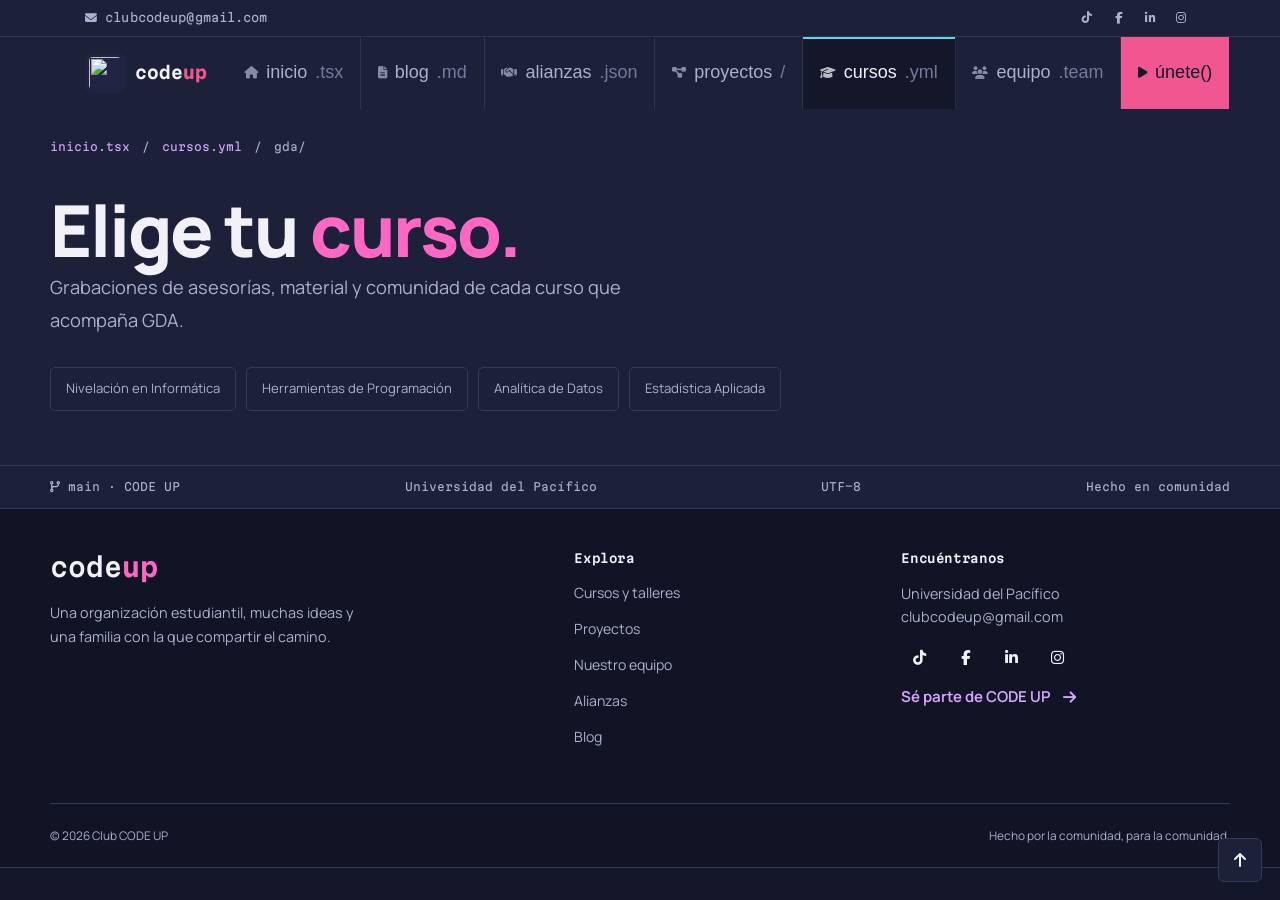
==== curso.html @ 622cedb4 "Agrega página de curso GDA con grabaciones, material y comunidad - curso.html?c=<id>: plantilla únic" ====
<!DOCTYPE html>
<html lang="es"><head>
<meta charset="utf-8"><meta name="viewport" content="width=device-width, initial-scale=1">
<title>Cursos GDA | Club CODE UP</title>
<meta name="description" content="Grabaciones de asesorías, material y comunidad de los cursos que acompaña GDA en CODE UP."><meta name="theme-color" content="#14172a">
<link rel="icon" href="img/GeneralUse/logo.png" type="image/png">
<link rel="preconnect" href="https://fonts.googleapis.com"><link rel="preconnect" href="https://fonts.gstatic.com" crossorigin>
<link href="https://fonts.googleapis.com/css2?family=Martian+Mono:wght@400;500;600;700;800&amp;family=Manrope:wght@400;500;600;700;800&amp;display=swap" rel="stylesheet">
<link href="https://cdnjs.cloudflare.com/ajax/libs/font-awesome/6.3.0/css/all.min.css" rel="stylesheet">
<link href="css/pages-ide.css?v=9" rel="stylesheet">
<link href="css/site-header.css?v=2" rel="stylesheet">
<link href="css/gda.css?v=1" rel="stylesheet">
<script src="js/site-header.js?v=1" defer></script>
<script src="js/pages-ide.js?v=7" defer></script>
</head><body class="club-page">
<a class="skip-link" href="#contenido">Saltar al contenido</a>
<div class="page-progress" aria-hidden="true"><span></span></div>
<div class="ide-topbar">
    <div class="container ide-topbar__inner">
        <a href="mailto:clubcodeup@gmail.com"><i class="fa fa-envelope" aria-hidden="true"></i> clubcodeup@gmail.com</a>
        <div class="site-social" aria-label="Redes sociales de CODE UP">
            <a href="https://www.tiktok.com/@clubcode.up" target="_blank" rel="noopener" aria-label="TikTok"><i class="fab fa-tiktok"></i></a>
            <a href="https://www.facebook.com/clubcodeup" target="_blank" rel="noopener" aria-label="Facebook"><i class="fab fa-facebook-f"></i></a>
            <a href="https://www.linkedin.com/company/club-code-up/" target="_blank" rel="noopener" aria-label="LinkedIn"><i class="fab fa-linkedin-in"></i></a>
            <a href="https://www.instagram.com/clubcodeup/" target="_blank" rel="noopener" aria-label="Instagram"><i class="fab fa-instagram"></i></a>
        </div>
    </div>
</div>

<header class="ide-header">
    <nav class="navbar navbar-expand-lg navbar-light container ide-tabbar" aria-label="Navegación principal">
        <a href="index.html" class="navbar-brand ide-logo" aria-label="CODE UP, inicio">
            <img src="img/GeneralUse/logo.png" width="40" height="40" alt="">
            <span>code<strong>up</strong></span>
        </a>
        <button type="button" class="navbar-toggler ide-menu-toggle" aria-controls="navbarCollapse" aria-expanded="false" aria-label="Abrir menú">
            <i class="fa fa-bars" aria-hidden="true"></i>
        </button>
        <div class="collapse navbar-collapse ide-tabs-wrap" id="navbarCollapse">
            <div class="navbar-nav ide-tabs">
                <a href="index.html" class="nav-item nav-link ide-tab"><i class="fa fa-house" aria-hidden="true"></i>inicio<span class="ide-ext" aria-hidden="true">.tsx</span></a>
                <a href="blog.html" class="nav-item nav-link ide-tab"><i class="fa fa-file-lines" aria-hidden="true"></i>blog<span class="ide-ext" aria-hidden="true">.md</span></a>
                <a href="course.html" class="nav-item nav-link ide-tab"><i class="fa fa-handshake" aria-hidden="true"></i>alianzas<span class="ide-ext" aria-hidden="true">.json</span></a>
                <a href="projects.html" class="nav-item nav-link ide-tab"><i class="fa fa-diagram-project" aria-hidden="true"></i>proyectos<span class="ide-ext" aria-hidden="true">/</span></a>
                <a href="advisories.html" class="nav-item nav-link ide-tab is-active" aria-current="page"><i class="fa fa-graduation-cap" aria-hidden="true"></i>cursos<span class="ide-ext" aria-hidden="true">.yml</span></a>
                <a href="team.html" class="nav-item nav-link ide-tab"><i class="fa fa-users" aria-hidden="true"></i>equipo<span class="ide-ext" aria-hidden="true">.team</span></a>
                <a href="contact.html" class="nav-item nav-link ide-tab ide-tab--run"><i class="fa fa-play" aria-hidden="true"></i>únete()</a>
            </div>
        </div>
    </nav>
<main id="contenido">
<nav class="page-shell page-crumb" aria-label="Ruta de navegación"><a href="index.html">inicio.tsx</a><span aria-hidden="true">/</span><a href="advisories.html">cursos.yml</a><span aria-hidden="true">/</span><span aria-current="page" data-gda-crumb>gda/</span></nav>
<div data-gda-curso><noscript><p class="page-shell">Activa JavaScript para ver el contenido del curso.</p></noscript></div>
</main>
<footer class="page-footer">
<div class="page-status"><div class="page-shell"><span><i class="fa fa-code-branch" aria-hidden="true"></i> main · CODE UP</span><span>Universidad del Pacífico</span><span>UTF-8</span><span>Hecho en comunidad</span></div></div>
<div class="page-shell page-footer__grid">
<div><a class="page-footer__brand" href="index.html">code<strong>up</strong></a><p>Una organización estudiantil, muchas ideas y una familia con la que compartir el camino.</p></div>
<div class="page-footer__links"><h2>Explora</h2><a href="advisories.html">Cursos y talleres</a><a href="projects.html">Proyectos</a><a href="team.html">Nuestro equipo</a><a href="course.html">Alianzas</a><a href="blog.html">Blog</a></div>
<div><h2>Encuéntranos</h2><p>Universidad del Pacífico<br><a href="mailto:clubcodeup@gmail.com">clubcodeup@gmail.com</a></p><div class="page-social" aria-label="Redes de CODE UP"><a href="https://www.tiktok.com/@clubcode.up" target="_blank" rel="noopener noreferrer" aria-label="TikTok"><i class="fab fa-tiktok" aria-hidden="true"></i></a><a href="https://www.facebook.com/clubcodeup" target="_blank" rel="noopener noreferrer" aria-label="Facebook"><i class="fab fa-facebook-f" aria-hidden="true"></i></a><a href="https://www.linkedin.com/company/club-code-up/" target="_blank" rel="noopener noreferrer" aria-label="LinkedIn"><i class="fab fa-linkedin-in" aria-hidden="true"></i></a><a href="https://www.instagram.com/clubcodeup/" target="_blank" rel="noopener noreferrer" aria-label="Instagram"><i class="fab fa-instagram" aria-hidden="true"></i></a></div><a class="page-link" href="contact.html">Sé parte de CODE UP <i class="fa fa-arrow-right" aria-hidden="true"></i></a></div>
</div><div class="page-shell page-footer__bottom"><span>© 2026 Club CODE UP</span><span>Hecho por la comunidad, para la comunidad.</span></div></footer>
<a class="page-top" href="#contenido" aria-label="Volver arriba"><i class="fa fa-arrow-up" aria-hidden="true"></i></a>
<script src="js/gda-cursos.js?v=1"></script>
<script src="js/gda-curso.js?v=1"></script>
</body></html>
---- css/pages-ide.css ----
/* Interior routes share the homepage identity, not its section layout. */
:root {
  color-scheme: dark;
  --page-bg: #14172a;
  --page-raised: #1c2038;
  --page-deep: #111424;
  --page-chrome: #181c30;
  --page-ink: #f2f1f8;
  --page-muted: #acafce;
  --page-line: #333a5c;
  --page-pink: #ff67c5;
  --page-accent: #d5a5ff;
  --page-amber: #f5bb4c;
  --page-mint: #6fe3aa;
  --page-mono: 'Martian Mono', ui-monospace, monospace;
  --page-ease: cubic-bezier(.22, 1, .36, 1);
}
* { box-sizing: border-box; }
html { scroll-behavior: smooth; scroll-padding-top: 100px; scrollbar-color: #b68ccf var(--page-bg); }
body.club-page { position: relative; isolation: isolate; margin: 0; background: var(--page-bg); color: var(--page-ink); font: 400 16px/1.75 'Manrope', system-ui, sans-serif; -webkit-font-smoothing: antialiased; }
body.club-page::before { content: ''; position: fixed; inset: 0; z-index: -1; pointer-events: none; background: url('../media/navy-texture-dark.webp') center / cover no-repeat; opacity: .58; }
::selection { color: var(--page-bg); background: var(--page-accent); }
a { color: inherit; text-decoration: none; text-underline-offset: .25em; }
a, button { -webkit-tap-highlight-color: transparent; }
a:hover { color: var(--page-accent); }
button, input, select { font: inherit; }
button, summary, select { cursor: pointer; }
button { color: inherit; }
input { caret-color: var(--page-accent); }
:focus-visible { outline: 2px solid var(--page-accent); outline-offset: 5px; }
img { display: block; max-width: 100%; height: auto; }
figure { margin: 0; }
p { margin: 0 0 1.2em; }
h1, h2, h3 { margin: 0; line-height: 1.13; letter-spacing: -.03em; text-wrap: balance; font-weight: 800; }
h1 { font-size: clamp(2.75rem, 5.6vw, 5rem); }
h2 { font-size: clamp(2rem, 3.2vw, 3.2rem); }
h3 { font-size: clamp(1.4rem, 2vw, 2rem); }
[hidden] { display: none !important; }
.page-shell { width: min(1180px, calc(100% - 80px)); margin-inline: auto; }
.skip-link { position: fixed; z-index: 200; top: -80px; left: 20px; padding: 12px 18px; background: var(--page-accent); color: var(--page-bg); }
.skip-link:focus { top: 12px; }
.skip-link:hover { color: var(--page-bg); }
.page-progress { height: 3px; position: fixed; z-index: 100; top: 0; left: 0; right: 0; pointer-events: none; }
.page-progress span { display: block; height: 100%; transform: scaleX(0); transform-origin: left; background: var(--page-pink); }
.page-social { display: flex; gap: 10px; align-items: center; }
.page-social a { display: grid; place-items: center; width: 36px; height: 36px; font-size: 15px; }
.page-crumb { display: flex; flex-wrap: wrap; gap: 12px; padding-top: 28px; margin-bottom: 34px; color: var(--page-muted); font: 400 .7rem/1.7 var(--page-mono); }
.page-crumb a { color: var(--page-accent); }
.page-intro { padding-bottom: 54px; }
.page-lead { color: var(--page-muted); font-size: clamp(1rem, 1.5vw, 1.14rem); line-height: 1.8; max-width: 55ch; }
.page-title-accent { color: var(--page-pink); }
.page-actions { display: flex; gap: 20px; align-items: center; flex-wrap: wrap; margin-top: 28px; }
.page-button { display: inline-flex; justify-content: center; align-items: center; gap: 12px; padding: 15px 21px; min-height: 48px; border: 1px solid transparent; border-radius: 6px; font: 600 .72rem/1.6 var(--page-mono); color: var(--page-bg); background: var(--page-pink); transition: background .2s, transform .25s var(--page-ease); }
.page-button:hover { color: var(--page-bg); background: #ff8ad4; transform: translateY(-2px); }
.page-button--outline { border-color: var(--page-line); background: transparent; color: var(--page-ink); }
.page-button--outline:hover { background: var(--page-raised); color: var(--page-accent); }
.page-link { color: var(--page-accent); display: inline-flex; gap: 12px; align-items: center; min-height: 44px; font-size: .94rem; font-weight: 650; }
.page-link:hover { text-decoration: underline; }
.course-entry__contact { margin-top: 12px; font-size: .85rem; }
.page-photo { overflow: hidden; background: var(--page-raised); }
.page-photo img { width: 100%; height: 100%; object-fit: cover; }
.page-photo figcaption { padding: 13px 0 0; color: var(--page-muted); font-size: .8rem; }
.page-photo--caption { background: none; overflow: visible; }
.page-section { padding-block: 64px; }
.page-intro + .page-section { padding-top: 24px; }
.page-section--surface { background: linear-gradient(#14172a00, #14172a99), url('../media/navy-texture-light.webp') center / cover; }
.page-section-head { display: flex; justify-content: space-between; align-items: end; gap: 30px; margin-bottom: 32px; }
.page-section-head p { max-width: 40ch; color: var(--page-muted); margin: 0; }
.page-meta { display: flex; flex-wrap: wrap; gap: 12px; font-size: .78rem; color: var(--page-muted); }
.page-meta span + span::before { content: '·'; margin-right: 12px; color: var(--page-accent); }
.page-tags { display: flex; flex-wrap: wrap; gap: 8px 18px; padding: 0; margin: 14px 0 0; list-style: none; color: var(--page-accent); font-size: .78rem; }
.page-tags li { border-bottom: 1px solid var(--page-line); padding-bottom: 3px; }
.page-chrome { display: flex; align-items: center; justify-content: space-between; gap: 12px; padding: 13px 17px; background: var(--page-raised); font: 400 .7rem var(--page-mono); color: var(--page-muted); border-bottom: 1px solid var(--page-line); }
.page-dots { display: inline-flex; gap: 6px; }
.page-dots b { width: 10px; height: 10px; background: #ff6058; border-radius: 50%; }
.page-dots b:nth-child(2) { background: #ffbd2e; }
.page-dots b:nth-child(3) { background: #28c840; }
.page-next { display: grid; grid-template-columns: 1fr auto; gap: 30px; align-items: center; padding: 44px 0 58px; border-top: 1px solid var(--page-line); }
.page-next h2 { font-size: clamp(1.8rem, 3vw, 2.6rem); max-width: 24ch; }
.page-next p { color: var(--page-muted); max-width: 60ch; margin: 15px 0 0; }
.page-cat-rail { position: relative; height: 158px; margin-block: 8px 25px; overflow: hidden; pointer-events: none; }
.page-cat-rail::before, .page-cat-rail__fill { content: ''; position: absolute; left: 15px; right: 15px; bottom: 18px; height: 1px; background: var(--page-line); }
.page-cat-rail__fill { background: var(--page-accent); transform: scaleX(0); transform-origin: left; }
.page-cat-rail img { position: absolute; left: 0; bottom: 14px; width: 166px; height: auto; transform-origin: 50% 90%; }
.page-reveal { opacity: 1; }
.page-link i, .page-button i { transition: transform .25s var(--page-ease); }
.page-link:hover i, .page-button:hover i { transform: translateX(5px); }
.page-link { position: relative; }
.page-link::after { content: ''; position: absolute; left: 0; right: 0; bottom: 3px; height: 1px; background: currentColor; transform: scaleX(0); transform-origin: left; transition: transform .3s var(--page-ease); }
.page-link:hover::after, .page-link:focus-visible::after { transform: scaleX(1); }
.page-link:hover { text-decoration: none; }
.page-photo img { transition: transform .7s var(--page-ease); }
/* Each scene follows the reading position; no CSS transition fighting the RAF scrub. */
[data-scroll-motion]:not([data-scroll-motion='line']) { transition: none !important; }
[data-scroll-motion='line'] { position: relative; }
[data-scroll-motion='line']::after { content: ''; position: absolute; top: -1px; left: 0; right: 0; height: 1px; background: var(--page-accent); transform: scaleX(var(--row-progress, 1)); transform-origin: left; pointer-events: none; }
.learning-tools, .team-group__head { overflow: clip; }
.journal-archive > a { display: block; overflow: hidden; }
.join-steps__list li::before { color: var(--page-pink); }
@media (hover: hover) and (pointer: fine) {
  .page-photo:not(.page-photo--caption):hover img { transform: scale(1.025); }
}
.page-footer { background: var(--page-deep); border-top: 1px solid var(--page-line); }
.page-status { border-bottom: 1px solid var(--page-line); background: var(--page-raised); color: var(--page-muted); font: 400 .7rem/1.6 var(--page-mono); }
.page-status > div { display: flex; gap: 30px; justify-content: space-between; flex-wrap: wrap; padding-block: 12px; }
.page-footer__grid { display: grid; grid-template-columns: 1.4fr .8fr 1fr; gap: 64px; padding-block: 42px; }
.page-footer__brand { font: 600 1.6rem var(--page-mono); }
.page-footer__brand strong { color: var(--page-pink); }
.page-footer p { color: var(--page-muted); font-size: .9rem; max-width: 35ch; margin: 17px 0 10px; }
.page-footer h2 { font: 600 .76rem var(--page-mono); margin-bottom: 16px; }
.page-footer__links a { display: block; width: fit-content; min-height: 36px; font-size: .88rem; color: var(--page-muted); }
.page-footer__links a:hover { color: var(--page-accent); }
.page-footer__bottom { display: flex; justify-content: space-between; flex-wrap: wrap; gap: 12px; border-top: 1px solid var(--page-line); padding-block: 22px; color: var(--page-muted); font-size: .74rem; }
.page-top { position: fixed; bottom: 18px; right: 18px; z-index: 40; display: grid; place-items: center; width: 44px; height: 44px; border: 1px solid var(--page-line); border-radius: 6px; background: var(--page-raised); }

/* Courses: a real classroom followed by a working syllabus directory. */
.learning-intro { display: grid; grid-template-columns: 1fr 1.12fr; gap: 58px; align-items: center; }
.learning-intro h1 { max-width: 11ch; margin-bottom: 25px; }
.learning-intro__image { position: relative; padding-bottom: 38px; }
.learning-intro__image .page-photo { height: 370px; }
.learning-intro__note { position: absolute; bottom: 0; left: -20px; padding: 18px 26px; width: min(85%, 360px); background: var(--page-raised); border-top: 2px solid var(--page-accent); }
.learning-intro__note p { margin: 0; font-size: .94rem; }
.learning-tools { display: flex; justify-content: space-between; gap: 22px; flex-wrap: wrap; border-block: 1px solid var(--page-line); padding: 23px 0; margin-top: 44px; color: var(--page-muted); font: 500 .78rem var(--page-mono); }
.learning-tools i { color: var(--page-accent); margin-right: 10px; }
.catalog { display: grid; grid-template-columns: 230px 1fr; gap: 64px; }
.catalog-aside { align-self: start; position: sticky; top: 108px; }
.catalog-aside h2 { font-size: 2.1rem; margin-bottom: 18px; }
.catalog-aside p { color: var(--page-muted); font-size: .9rem; }
.filter-controls { display: flex; flex-wrap: wrap; gap: 8px; margin-bottom: 22px; }
.filter-button { padding: 10px 15px; min-height: 44px; border: 1px solid var(--page-line); border-radius: 5px; background: transparent; color: var(--page-muted); font-size: .82rem; }
.filter-button:hover { border-color: var(--page-accent); color: var(--page-ink); }
.filter-button[aria-pressed='true'] { color: var(--page-bg); background: var(--page-accent); border-color: var(--page-accent); }
.filter-status { color: var(--page-muted); font-size: .82rem; min-height: 24px; margin-bottom: 14px; }
.course-entry { border-top: 1px solid var(--page-line); transition: background .25s; }
.course-entry[open] { background: #1c203866; }
.course-entry h3 { transition: color .2s, transform .3s var(--page-ease); }
.course-entry summary:hover h3 { color: var(--page-pink); transform: translateX(4px); }
.course-entry:last-child { border-bottom: 1px solid var(--page-line); }
.course-entry summary { list-style: none; display: grid; grid-template-columns: 70px 1fr 26px; gap: 22px; padding: 26px 0; align-items: center; }
.course-entry summary::-webkit-details-marker { display: none; }
.course-entry__tool { font: 500 .7rem/1.6 var(--page-mono); color: var(--page-accent); }
.course-entry h3 { font-size: 1.3rem; line-height: 1.4; }
.course-entry__kind { color: var(--page-muted); font-size: .77rem; display: block; margin-top: 6px; }
.course-entry__plus { width: 18px; height: 18px; position: relative; }
.course-entry__plus::before, .course-entry__plus::after { content: ''; position: absolute; background: var(--page-accent); left: 0; top: 8px; width: 18px; height: 1px; transition: transform .25s var(--page-ease); }
.course-entry__plus::after { transform: rotate(90deg); }
.course-entry[open] .course-entry__plus::after { transform: rotate(0); }
.course-entry__body { padding: 0 45px 27px 92px; max-width: 75ch; }
.course-entry__body p { color: var(--page-muted); font-size: .96rem; }
.learning-end { display: grid; grid-template-columns: .9fr 1fr; align-items: center; gap: 64px; }
.learning-end .page-photo { height: 310px; }
.learning-end h2 { margin-bottom: 22px; }

/* Projects: a two-function walkthrough, followed by meaningful game stories. */
.projects-heading { display: grid; grid-template-columns: 1.2fr 1fr; align-items: end; gap: 80px; margin-bottom: 40px; }
.projects-heading h1 { max-width: 16ch; font-size: clamp(2.75rem, 5vw, 4.5rem); }
.projects-heading p { margin: 0; }
.project-feature { display: grid; grid-template-columns: .85fr 1.15fr; border-block: 1px solid var(--page-line); padding-block: 38px; gap: 64px; align-items: start; }
.project-feature__copy { position: sticky; top: 30px; }
.project-feature h2 { margin: 16px 0 24px; font-size: clamp(2.8rem, 5vw, 4.5rem); }
.project-feature__copy > p { color: var(--page-muted); }
.project-feature__copy > .page-meta, .project-game .page-meta, .journal-feature .page-meta, .journal-archive .page-meta { margin-bottom: 20px; }
.project-screen { background: #f6f5ff; border-radius: 8px 8px 0 0; overflow: hidden; }
.project-screen > img { width: 100%; height: 240px; object-fit: contain; }
.project-functions { display: grid; gap: 34px; min-width: 0; }
.project-function { transform-origin: center top; scroll-margin-top: 28px; }
.project-function figcaption { padding-top: 18px; }
.project-function h3 { font-size: clamp(1.2rem, 1.8vw, 1.45rem); line-height: 1.3; }
.project-function p { font-size: .9rem; color: var(--page-muted); margin: 10px 0 0; max-width: 56ch; }
.project-flow { display: grid; margin-block: 25px 14px; }
.project-flow a { display: flex; gap: 14px; align-items: center; position: relative; border-top: 1px solid var(--page-line); padding: 16px 0; font-size: .88rem; color: var(--page-muted); }
.project-flow a::after { content: ''; position: absolute; left: 0; right: 0; top: -1px; height: 1px; background: var(--page-pink); transform: scaleX(0); transform-origin: left; transition: transform .3s var(--page-ease); }
.project-flow a[aria-current='step'] { color: var(--page-ink); }
.project-flow a[aria-current='step']::after { transform: scaleX(1); }
.project-flow span { color: var(--page-accent); font: .7rem var(--page-mono); }
.project-flow i { margin-left: auto; color: var(--page-accent); }
.project-game { display: grid; grid-template-columns: 1.05fr 1fr; gap: 64px; padding-block: 35px; align-items: center; border-bottom: 1px solid var(--page-line); }
.project-game:nth-of-type(even) .project-game__image { order: 2; }
.project-game__image { display: grid; place-items: center; background: var(--page-raised); min-height: 270px; }
.project-game__image img { width: 100%; max-height: 330px; object-fit: contain; }
.project-game h3 { margin: 13px 0 20px; }
.project-game p { color: var(--page-muted); font-size: .95rem; }
.project-people { font-size: .82rem !important; padding-top: 16px; border-top: 1px solid var(--page-line); }
.project-people strong { color: var(--page-ink); }
.project-mechanics { margin: 22px 0 0; display: grid; grid-template-columns: 1fr 1fr; gap: 24px; border-top: 1px solid var(--page-line); padding-top: 18px; }
.project-mechanics dt { font-size: .8rem; font-weight: 700; color: var(--page-accent); }
.project-mechanics dd { margin: 8px 0 0; font-size: .85rem; line-height: 1.75; color: var(--page-muted); }
.project-mechanics + .project-people { margin-top: 22px; }
@media (min-width: 901px) and (max-height: 650px) { .project-feature__copy { position: static; } }

/* Partners: a shared photograph and spacious, readable institutional rows. */
.alliance-intro { display: grid; grid-template-columns: .85fr 1.1fr; gap: 70px; align-items: center; }
.alliance-intro h1 { max-width: 12ch; margin-bottom: 24px; }
.alliance-intro .page-photo { height: 405px; }
.alliance-directory { border-top: 1px solid var(--page-line); }
.alliance-row { display: grid; grid-template-columns: 170px .8fr 1.25fr; gap: 42px; padding: 38px 0; align-items: center; border-bottom: 1px solid var(--page-line); }
.alliance-logo { width: 145px; height: 126px; background: white; display: grid; place-items: center; padding: 14px; }
.alliance-logo img { max-height: 98px; object-fit: contain; }
.alliance-row h3 { font-size: 1.65rem; margin-bottom: 10px; }
.alliance-row p { margin: 0; font-size: .94rem; color: var(--page-muted); }
.alliance-row__type { font-size: .78rem !important; color: var(--page-accent) !important; }
.alliance-row__body p + p { margin-top: 12px; }

/* Team: an open photo album, with direct area navigation and no search UI. */
.team-intro__heading { display: grid; grid-template-columns: 1fr 1fr; gap: 80px; align-items: end; margin-bottom: 35px; }
.team-intro__heading h1 { max-width: 12ch; }
.team-intro__heading p { margin-bottom: 0; }
.team-panorama { height: clamp(210px, 32vw, 420px); }
.team-panorama img { object-position: center 60%; }
.team-values { display: grid; grid-template-columns: 1fr 1fr; gap: 70px; margin-top: 36px; }
.team-values h2 { font-size: 1.45rem; margin-bottom: 12px; }
.team-values p { color: var(--page-muted); font-size: .93rem; margin: 0; }
.team-areas-bar { position: sticky; top: 0; z-index: 15; margin: 26px 0 0; border-block: 1px solid var(--page-line); background: rgba(20, 23, 42, .94); box-shadow: 0 0 0 100vmax rgba(20, 23, 42, .94); clip-path: inset(0 -100vmax); backdrop-filter: blur(10px); }
.team-areas { display: flex; gap: 30px; overflow-x: auto; scrollbar-width: none; padding-block: 6px; padding-right: 48px; -webkit-mask-image: linear-gradient(90deg, #000 calc(100% - 48px), transparent); mask-image: linear-gradient(90deg, #000 calc(100% - 48px), transparent); }
.team-areas::-webkit-scrollbar { display: none; }
.team-areas a { display: inline-flex; align-items: center; flex-shrink: 0; min-height: 44px; white-space: nowrap; font-size: .85rem; color: var(--page-muted); position: relative; }
.team-areas a span { margin-left: 8px; font: 400 .62rem var(--page-mono); opacity: .7; }
.team-areas a::after { content: ''; position: absolute; bottom: 3px; inset-inline: 0; height: 2px; background: var(--page-pink); transform: scaleX(0); transform-origin: left; transition: transform .3s var(--page-ease); }
.team-areas a:hover, .team-areas a[aria-current='location'] { color: var(--page-ink); }
.team-areas a[aria-current='location'] span { color: var(--page-pink); opacity: 1; }
.team-areas a:hover::after, .team-areas a[aria-current='location']::after { transform: scaleX(1); }
/* Each area: its name stays beside the people while they scroll past. */
.team-group { display: grid; grid-template-columns: 240px minmax(0, 1fr); gap: 56px; padding-block: 48px; border-top: 1px solid var(--page-line); }
.team-areas-bar + .team-group { border-top: 0; }
.team-areas-bar + .team-group::after { display: none; }
.team-group__head { position: sticky; top: 92px; align-self: start; }
.team-group__head h3 { font-size: 1.75rem; line-height: 1.15; margin: 0 0 12px; text-wrap: balance; }
.team-group__head span { color: var(--page-accent); font: 500 .75rem var(--page-mono); }
.team-group__head p { color: var(--page-muted); font-size: .92rem; line-height: 1.7; margin: 18px 0 0; max-width: 28ch; }
/* The lead takes a 2x2 cell; everyone else fills the mosaic around it. */
.team-portraits { display: grid; grid-template-columns: repeat(6, minmax(0, 1fr)); gap: 30px 16px; grid-auto-flow: dense; align-items: start; }
.member-portrait { min-width: 0; }
.member-portrait--lead { grid-column: span 2; grid-row: span 2; }
.member-portrait__photo, .member-portrait__empty { position: relative; overflow: hidden; aspect-ratio: 4/5; background: var(--page-raised); }
.member-portrait img { width: 100%; height: 100%; object-fit: cover; object-position: center 28%; filter: grayscale(1); transition: filter .45s, transform .65s var(--page-ease); }
.member-portrait:hover img, .member-portrait:focus-within img { filter: grayscale(0); transform: scale(1.04); }
@media (hover: none) { .member-portrait img { filter: grayscale(.2); } }
.member-portrait__career { position: absolute; inset: auto 0 0; padding: 30px 10px 9px; font-size: .75rem; line-height: 1.35; color: #fff; background: linear-gradient(transparent, rgba(12, 14, 28, .88)); opacity: 0; transform: translateY(8px); transition: opacity .3s, transform .4s var(--page-ease); pointer-events: none; }
.member-portrait:hover .member-portrait__career, .member-portrait:focus-within .member-portrait__career { opacity: 1; transform: none; }
.member-portrait h4 { font-size: .84rem; line-height: 1.35; font-weight: 700; margin: 10px 0 0; transition: color .25s; }
.member-portrait:hover h4 { color: var(--page-pink); }
.member-portrait p { font-size: .8rem; line-height: 1.6; color: var(--page-muted); margin: 2px 0 0; }
.member-portrait p.member-portrait__role { font: 500 .75rem/1.6 var(--page-mono); color: var(--page-pink); margin-top: 5px; }
.member-portrait--lead h4 { font-size: 1.12rem; margin-top: 14px; }
.member-portrait--lead p.member-portrait__role { font-size: .75rem; }
.member-portrait__empty { display: grid; place-content: center; text-align: center; color: var(--page-muted); }
.member-portrait__empty span[aria-hidden] { font: 600 1.4rem var(--page-mono); color: var(--page-accent); }
.member-portrait__empty small { font-size: .66rem; }
/* The complete board opens the directory in three columns, then two on mobile. */
.team-group--board .team-portraits { grid-template-columns: repeat(3, minmax(0, 1fr)); gap: 24px; }
.team-group--board .member-portrait--lead { grid-column: auto; grid-row: auto; }
.team-group--board .member-portrait__photo { aspect-ratio: 1; }
.team-group--board .member-portrait--lead h4 { font-size: 1.3rem; }

/* Join: a real invitation, with direct channels instead of a fake form. */
.join-layout { display: grid; grid-template-columns: 1fr .95fr; gap: 70px; align-items: center; padding-bottom: 24px; }
.join-photos { position: relative; padding-bottom: 86px; }
.join-photos > figure.page-photo { height: 495px; }
.join-photos__second { position: absolute; width: 42%; height: 220px; bottom: 0; left: -20px; border: 8px solid var(--page-bg); }
.join-photos__cat { width: 175px; position: absolute; bottom: -4px; right: -15px; }
.join-copy h1 { max-width: 11ch; margin-bottom: 23px; }
.join-copy .page-meta { margin-top: 24px; }
.join-steps { display: grid; grid-template-columns: .75fr 1.25fr; gap: 70px; }
.join-steps h2 { margin-bottom: 20px; }
.join-steps__list { list-style: none; margin: 0; padding: 0; counter-reset: join-step; }
.join-steps__list li { display: grid; grid-template-columns: 38px 1fr; gap: 22px; border-top: 1px solid var(--page-line); padding: 24px 0; counter-increment: join-step; }
.join-steps__list li::before { content: counter(join-step, decimal-leading-zero); color: var(--page-amber); font: 500 .8rem var(--page-mono); padding-top: 5px; }
.join-steps__list h3 { font-size: 1.2rem; margin-bottom: 10px; }
.join-steps__list p { color: var(--page-muted); font-size: .95rem; margin: 0; }
.join-channels { display: grid; grid-template-columns: 240px 1fr; gap: 65px; align-items: center; border-block: 1px solid var(--page-line); padding-block: 35px; }
.join-qr { padding: 15px; background: white; width: 210px; }
.join-qr img { width: 100%; }
.join-channels h2 { font-size: 2rem; margin-bottom: 10px; }
.join-channel-links { display: flex; flex-wrap: wrap; gap: 6px 30px; margin-top: 20px; }
.join-channel-links a { min-height: 44px; display: flex; gap: 10px; align-items: center; border-bottom: 1px solid var(--page-line); }

/* Blog: editorial cover, distinct archive row, focused article reading. */
.journal-title { display: flex; justify-content: space-between; align-items: end; gap: 40px; padding-bottom: 35px; border-bottom: 1px solid var(--page-line); margin-bottom: 36px; }
.journal-title p { max-width: 38ch; margin: 0; color: var(--page-muted); }
.journal-note { display: flex; align-items: end; gap: 24px; max-width: 480px; }
.journal-note p { max-width: 27ch; }
.journal-companion { width: 115px; height: auto; flex-shrink: 0; transform-origin: 50% 90%; }
.journal-feature { display: grid; grid-template-columns: 1.15fr 1fr; gap: 55px; align-items: center; }
.journal-feature__image { display: block; overflow: hidden; }
.journal-feature__image img { width: 100%; height: 415px; object-fit: cover; transition: transform .8s var(--page-ease); }
.journal-feature__image:hover img { transform: scale(1.035); }
.journal-feature h2 { font-size: clamp(2.2rem, 3.3vw, 3.4rem); margin: 15px 0 20px; }
.journal-feature h2 a:hover { color: var(--page-accent); }
.journal-feature p { color: var(--page-muted); }
.journal-archive { display: grid; grid-template-columns: .65fr 1fr; gap: 60px; align-items: center; border-block: 1px solid var(--page-line); padding-block: 34px; }
.journal-archive img { width: 100%; max-height: 270px; object-fit: cover; }
.journal-archive h3 { font-size: 2.2rem; margin: 14px 0 18px; }
.journal-archive p { color: var(--page-muted); max-width: 55ch; }
.journal-archive + .journal-archive { border-top: 0; }
.article-heading { max-width: 980px; padding-bottom: 40px; }
.article-heading h1 { font-size: clamp(2.4rem, 4.5vw, 4.3rem); margin-bottom: 26px; }
.article-heading .page-meta { font-size: .85rem; }
.article-cover { height: 360px; margin-bottom: 40px; }
.article-cover--science img { object-fit: contain; background: var(--page-raised); }
.article-cover--caption { height: auto; overflow: visible; background: none; }
.article-cover__image { height: 360px; overflow: hidden; background: var(--page-raised); }
.article-cover--caption img { height: 100%; }
.article-layout { display: grid; grid-template-columns: 235px minmax(0, 1fr); gap: 70px; padding-bottom: 55px; }
.article-aside { align-self: start; position: sticky; top: 110px; }
.article-aside h2 { font-size: 1rem; margin-bottom: 17px; }
.article-toc { display: grid; gap: 12px; padding-left: 0; list-style: none; border-left: 1px solid var(--page-line); }
.article-toc a { display: block; padding-left: 16px; font-size: .84rem; line-height: 1.6; color: var(--page-muted); }
.article-toc a[aria-current='location'] { color: var(--page-accent); border-left: 1px solid var(--page-accent); margin-left: -1px; }
.article-aside > p { font-size: .82rem; color: var(--page-muted); }
.article-body { max-width: 72ch; font-size: 1.075rem; line-height: 1.95; }
.article-body > p { color: #e3d1ee; margin-bottom: 1.6em; }
.article-body h2 { font-size: clamp(1.6rem, 2.4vw, 2.2rem); line-height: 1.3; margin: 2em 0 .8em; }
.article-body h2:first-child { margin-top: 0; }
.article-body img { width: 100%; max-height: 460px; object-fit: contain; background: #eff0f8; margin: 32px 0; }
.article-body ul, .article-body ol { padding-left: 22px; color: var(--page-muted); }
.article-body li { margin-bottom: 16px; }
.article-body .sources { font-size: .9rem; border-top: 1px solid var(--page-line); margin-top: 40px; }
.article-body .sources a { color: var(--page-accent); text-decoration: underline; overflow-wrap: anywhere; }
.article-figure { margin-block: 32px; }
.article-body .article-figure img { margin: 0; }
.article-figure figcaption { padding-top: 13px; color: var(--page-muted); font-size: 13px; line-height: 1.7; }
.article-body .author-line { color: var(--page-ink); }
.article-archive-note { padding: 20px 0; border-block: 1px solid var(--page-line); font-size: .85rem; color: var(--page-muted); }

@media (min-width: 1450px) { .page-shell { width: min(1280px, calc(100% - 112px)); } }
@media (max-width: 1199px) {
  .page-shell { width: calc(100% - 56px); }
  .learning-intro, .alliance-intro, .project-feature, .join-layout { gap: 38px; }
  .catalog { grid-template-columns: 200px 1fr; gap: 38px; }
  .team-group { grid-template-columns: 200px minmax(0, 1fr); gap: 36px; }
  .team-portraits { grid-template-columns: repeat(5, minmax(0, 1fr)); }
  .article-layout { gap: 40px; grid-template-columns: 200px minmax(0, 1fr); }
}
@media (max-width: 900px) {
  .page-crumb { margin-bottom: 26px; }
  .learning-intro__image .page-photo, .alliance-intro .page-photo { height: 310px; }
  .projects-heading, .team-intro__heading { gap: 30px; }
  .project-feature { grid-template-columns: 1fr; }
  .project-feature__copy { max-width: 70ch; position: static; }
  .project-functions { grid-template-columns: 1fr 1fr; gap: 24px; }
  .project-screen > img { height: 210px; }
  .catalog { display: block; }
  .catalog-aside { position: static; margin-bottom: 28px; }
  .catalog-aside h2 { display: inline; }
  .catalog-aside p { margin-top: 14px; max-width: 65ch; }
  .learning-end, .project-game, .join-steps { gap: 32px; }
  .alliance-row { grid-template-columns: 130px 1fr; gap: 24px 30px; }
  .alliance-logo { grid-row: span 2; width: 122px; height: 116px; }
  .alliance-row__body { grid-column: 2; }
  .team-values { gap: 30px; }
  .team-group { grid-template-columns: 1fr; gap: 22px; padding-block: 36px; }
  .team-group__head { position: static; }
  .team-group__head p { max-width: 46ch; margin-top: 10px; }
  .team-portraits { grid-template-columns: repeat(4, minmax(0, 1fr)); }
  .join-photos > figure.page-photo { height: 440px; }
  .join-photos__second { left: -10px; width: 58%; height: 180px; }
  .join-photos__cat { width: 140px; right: -24px; }
  .join-channels { grid-template-columns: 185px 1fr; gap: 30px; }
  .join-qr { width: 180px; }
  .journal-feature { gap: 30px; }
  .journal-feature__image img { height: 370px; }
  .journal-archive { gap: 30px; }
  .article-layout { grid-template-columns: 1fr; gap: 25px; }
  .article-aside { position: static; }
  .article-toc { display: flex; flex-wrap: wrap; gap: 10px 20px; border: none; }
  .article-toc a { padding: 0; text-decoration: underline; }
  .article-aside > p { display: none; }
  .article-body { margin-inline: auto; }
  .page-footer__grid { gap: 30px; }
}
@media (max-width: 640px) {
  .page-shell { width: calc(100% - 36px); }
  .page-intro { padding-bottom: 32px; }
  .page-crumb { font-size: .7rem; padding-top: 20px; gap: 8px; }
  h1 { font-size: clamp(2.45rem, 10.5vw, 3.6rem); }
  .page-actions { gap: 12px 20px; margin-top: 22px; }
  .page-section { padding-block: 40px; }
  .page-section-head, .journal-title { display: block; margin-bottom: 25px; }
  .page-section-head p, .journal-title p { margin-top: 16px; }
  .page-next { grid-template-columns: 1fr; gap: 23px; padding-block: 30px 40px; }
  .page-next .page-button { justify-self: start; }
  .page-cat-rail { height: 120px; margin-block: 0 18px; }
  .page-cat-rail img { width: 124px; }
  .learning-intro, .alliance-intro, .team-intro__heading, .projects-heading, .learning-end, .join-layout, .join-steps, .journal-feature, .journal-archive { grid-template-columns: 1fr; gap: 28px; }
  .learning-intro h1, .alliance-intro h1, .team-intro__heading h1, .join-copy h1 { max-width: 14ch; }
  .learning-intro__image .page-photo { height: 260px; }
  .learning-intro__note { left: 12px; padding: 14px 20px; }
  .learning-tools { gap: 19px 25px; justify-content: start; font-size: .72rem; margin-top: 25px; padding: 20px 0; }
  .course-entry summary { grid-template-columns: 52px 1fr 20px; gap: 12px; padding-block: 22px; }
  .course-entry h3 { font-size: 1.12rem; }
  .course-entry__tool { font-size: .7rem; }
  .course-entry__body { padding: 0 15px 25px 64px; }
  .course-entry__body p { font-size: .91rem; }
  .filter-controls { gap: 6px; }
  .filter-button { padding-inline: 12px; }
  .learning-end .page-photo { height: 240px; }
  .projects-heading { margin-bottom: 26px; }
  .project-feature { padding-block: 26px; gap: 24px; }
  .project-feature h2 { margin-top: 10px; }
  .project-functions { grid-template-columns: 1fr; gap: 26px; }
  .project-screen > img { height: auto; max-height: 235px; }
  .project-mechanics { gap: 18px; }
  .project-game { grid-template-columns: 1fr; gap: 24px; padding-block: 30px; }
  .project-game:nth-of-type(even) .project-game__image { order: 0; }
  .project-game__image { min-height: 210px; }
  .project-game__image img { max-height: 300px; }
  .alliance-intro .page-photo { height: 290px; }
  .alliance-row { grid-template-columns: 92px 1fr; gap: 20px; padding-block: 28px; }
  .alliance-logo { grid-row: auto; width: 92px; height: 88px; padding: 8px; }
  .alliance-logo img { max-height: 70px; }
  .alliance-row h3 { font-size: 1.4rem; }
  .alliance-row__body { grid-column: 1 / -1; }
  .team-intro__heading { margin-bottom: 24px; }
  .team-panorama { height: 220px; }
  .team-values { grid-template-columns: 1fr; gap: 24px; margin-top: 26px; }
  .team-areas-bar { margin-top: 18px; }
  .team-areas { gap: 22px; }
  .team-group { padding-block: 30px; }
  .team-group__head h3 { font-size: 1.4rem; margin-bottom: 6px; }
  .team-portraits { grid-template-columns: repeat(3, minmax(0, 1fr)); gap: 20px 10px; }
  .member-portrait h4 { font-size: .76rem; margin-top: 8px; }
  .member-portrait--lead h4 { font-size: .98rem; }
  .team-group--board .team-portraits { grid-template-columns: repeat(2, minmax(0, 1fr)); gap: 12px; }
  .team-group--board .member-portrait--lead h4 { font-size: 1rem; }
  .join-copy { order: -1; }
  .join-photos { padding-bottom: 66px; margin-inline: 10px; }
  .join-photos > figure.page-photo { height: 360px; }
  .join-photos__second { height: 185px; width: 45%; }
  .join-photos__cat { width: 144px; right: -6px; }
  .join-channels { grid-template-columns: 1fr; gap: 26px; }
  .join-qr { width: 160px; }
  .join-channel-links { gap: 8px 22px; }
  .journal-feature__image img { height: 260px; }
  .journal-note { align-items: center; gap: 20px; margin-top: 18px; }
  .journal-note p { margin-top: 0; max-width: 30ch; }
  .journal-companion { width: 88px; }
  .journal-feature h2 { font-size: 2.2rem; }
  .journal-archive h3 { font-size: 1.8rem; }
  .journal-archive img { max-height: 240px; }
  .article-heading { padding-bottom: 28px; }
  .article-heading h1 { font-size: clamp(2rem, 8.4vw, 2.8rem); }
  .article-cover { height: 230px; margin-bottom: 28px; }
  .article-cover--caption { height: auto; }
  .article-cover__image { height: 230px; }
  .article-body { font-size: 1rem; line-height: 1.9; }
  .article-toc { display: grid; gap: 12px; }
  .page-footer__grid { grid-template-columns: 1fr; gap: 30px; text-align: center; padding-block: 32px; }
  .page-footer__grid p { margin-inline: auto; }
  .page-footer__links a { margin-inline: auto; min-height: 40px; }
  .page-footer .page-social { justify-content: center; }
  .page-status > div { display: grid; grid-template-columns: 1fr 1fr; gap: 8px 16px; font-size: .7rem; }
  .page-status span:nth-child(even) { text-align: right; }
  .page-footer__bottom { display: grid; justify-content: center; text-align: center; padding-right: 38px; font-size: .7rem; }
  .page-top { width: 40px; height: 40px; right: 10px; bottom: 10px; }
}
@media (prefers-reduced-motion: reduce) {
  html { scroll-behavior: auto; }
  *, *::before, *::after { animation: none !important; transition: none !important; }
  [data-scroll-motion]:not([data-scroll-motion='line']) { transform: none !important; clip-path: none !important; }
  [data-scroll-motion='line']::after { transform: scaleX(1); }
  .page-photo:hover img, .member-portrait:hover img, .journal-feature__image:hover img, .course-entry summary:hover h3, .page-button:hover, .page-link:hover i, .page-button:hover i { transform: none; }
}
---- css/site-header.css ----
/* Canonical header: the approved homepage furniture, shared by every route.
   Includes its scoped Bootstrap geometry so interiors need no framework CSS. */
.ide-topbar, .ide-header {
  --ide-bg: #14172a; --ide-bg-raised: #1c2038; --ide-bg-raised-2: #202545;
  --ide-border: #333a5c; --ide-border-soft: rgba(226,228,250,.1);
  --ide-ink: #f2f1f8; --ide-ink-soft: #acafce; --ide-ink-faint: #74799e;
  --ide-magenta: #f0568f; --ide-cyan: #5fd6ec;
  --ide-mono: 'Martian Mono', ui-monospace, 'SFMono-Regular', Menlo, Consolas, monospace;
  color: var(--ide-ink); font: 400 16px/1.65 'Manrope', system-ui, -apple-system, sans-serif;
}
.ide-topbar *, .ide-header * { box-sizing: border-box; }
.ide-topbar .container, .ide-header .container { width: 100%; margin-inline: auto; padding-inline: 15px; }
.ide-topbar a, .ide-header a { text-decoration: none; transition: color .2s, background-color .2s; }
.ide-topbar a:focus-visible, .ide-header a:focus-visible, .ide-header button:focus-visible { outline: 2px solid var(--ide-cyan); outline-offset: 3px; }
.ide-topbar { background: var(--ide-bg-raised); color: var(--ide-ink-soft); border-bottom: 1px solid var(--ide-border-soft); font-family: var(--ide-mono); font-size: .74rem; letter-spacing: .01em; }
.ide-topbar__inner { min-height: 36px; display: flex; align-items: center; justify-content: space-between; }
.ide-topbar a { color: var(--ide-ink-soft); }
.ide-topbar a:hover { color: var(--ide-cyan); }
.ide-topbar .site-social { display: flex; align-items: center; gap: .2rem; }
.ide-topbar .site-social a { display: grid; place-items: center; width: 28px; height: 28px; border-radius: 4px; }
.ide-topbar .site-social a:hover { background: var(--ide-bg-raised-2); }
.ide-header { position: relative; z-index: 20; background: var(--ide-bg-raised); border-bottom: 1px solid var(--ide-border); }
.ide-header .ide-tabbar { position: relative; display: flex; flex-wrap: wrap; align-items: stretch; justify-content: space-between; min-height: 72px; padding-block: 0; }
.ide-header .ide-logo { display: inline-flex; align-items: center; gap: .65rem; padding-block: .3125rem; margin-right: 1.25rem; color: var(--ide-ink); font: 700 1.05rem/1.65 var(--ide-mono); white-space: nowrap; flex-shrink: 0; }
.ide-logo img { display: block; width: 40px; height: 40px; object-fit: contain; border-radius: 8px; padding: 4px; background: var(--ide-bg-raised-2); }
.ide-logo strong { color: var(--ide-magenta); font-weight: 900; }
.ide-header .ide-menu-toggle { padding: .25rem .75rem; font-size: 1.25rem; line-height: 1; color: var(--ide-ink); border: 1px solid var(--ide-border); border-radius: 6px; background: transparent; cursor: pointer; }
.ide-header .ide-tabs-wrap { flex-basis: 100%; flex-grow: 1; align-items: stretch; }
.ide-header .ide-tabs { display: flex; flex-direction: row; align-items: stretch; margin: 0 0 0 auto; padding: 0; list-style: none; }
.ide-header .ide-tab.nav-link { position: relative; display: inline-flex; align-items: center; gap: .5rem; height: 72px; padding: 0 1.05rem !important; color: var(--ide-ink-soft); background: transparent; border-right: 1px solid var(--ide-border-soft); font: 500 18px/1.65 'Jost', sans-serif; white-space: nowrap; }
.ide-header .ide-tab i { font-size: .78rem; opacity: .75; }
.ide-header .ide-ext { color: var(--ide-ink-faint); }
.ide-header .ide-tab:hover { color: var(--ide-ink); background: var(--ide-bg-raised-2); }
.ide-header .ide-tab.is-active { color: var(--ide-ink); background: var(--ide-bg); }
.ide-header .ide-tab.is-active::after { content: ''; position: absolute; inset-inline: 0; top: 0; height: 2px; background: var(--ide-cyan); }
.ide-header .ide-tab--run.nav-link { color: var(--ide-bg); background: var(--ide-magenta); border-right: 0; }
.ide-header .ide-tab--run:hover { background: #f57aa4; }
.ide-header .ide-tab--run i { opacity: 1; }
@media (min-width: 576px) { .ide-topbar .container, .ide-header .container { max-width: 540px; } }
@media (min-width: 768px) { .ide-topbar .container, .ide-header .container { max-width: 720px; } }
@media (min-width: 992px) {
  .ide-topbar .container, .ide-header .container { max-width: 960px; }
  .ide-header .ide-tabbar { flex-flow: row nowrap; justify-content: flex-start; }
  .ide-header .ide-tabs-wrap { display: flex !important; flex-basis: auto; }
  .ide-header .ide-menu-toggle { display: none; }
}
@media (min-width: 1200px) { .ide-topbar .container, .ide-header .container { max-width: 1140px; } }
@media (min-width: 992px) and (max-width: 1199.98px) {
  .ide-header .ide-tab.nav-link { padding-inline: .8rem !important; font-size: .9rem; }
}
@media (max-width: 991.98px) {
  .ide-header .ide-tabbar { min-height: 64px; }
  .ide-header .ide-menu-toggle { display: none; }
  .menu-ready .ide-header .ide-menu-toggle { display: block; }
  .ide-header .ide-tabs-wrap { display: block; border-top: 1px solid var(--ide-border); background: var(--ide-bg-raised); }
  .ide-header .ide-tabs { flex-direction: column; margin-left: 0; }
  .ide-header .ide-tab.nav-link { height: auto; padding: .95rem 1rem !important; width: 100%; border-right: 0; border-bottom: 1px solid var(--ide-border-soft); }
  .menu-ready .ide-tabs-wrap:not(.show) { display: none; }
}
@media (max-width: 767.98px) {
  .ide-topbar .site-social { display: none; }
  .ide-topbar__inner { justify-content: center; }
  .ide-logo span { display: none; }
}
@media (prefers-reduced-motion: reduce) { .ide-topbar a, .ide-header a { transition: none; } }
---- css/gda.css ----
/* GDA: página de curso (curso.html). Reusa los tokens de pages-ide.css. */
.gda-intro h1 { margin-top: 10px; max-width: 18ch; }
.gda-intro .page-lead { margin-top: 22px; }
.gda-notice { display: flex; gap: 10px; align-items: center; margin: 26px 0 0; color: var(--page-amber); font: 500 .72rem/1.6 var(--page-mono); }
.gda-switch { display: flex; flex-wrap: wrap; gap: 10px; margin-top: 30px; }
.gda-switch__item { display: inline-flex; align-items: center; }
.gda-switch__item[aria-current='page'] { color: var(--page-bg); background: var(--page-accent); border-color: var(--page-accent); }
.gda-switch__item[aria-current='page']:hover { color: var(--page-bg); }

.gda-cycle + .gda-cycle { margin-top: 40px; }
.gda-cycle__title { margin-bottom: 8px; color: var(--page-accent); font: 500 .78rem/1.6 var(--page-mono); letter-spacing: 0; }
.gda-recs { list-style: none; margin: 0; padding: 0; }
.gda-rec { display: grid; grid-template-columns: 90px 1fr auto; gap: 22px; align-items: center; padding: 20px 0; border-top: 1px solid var(--page-line); }
.gda-rec:last-child { border-bottom: 1px solid var(--page-line); }
.gda-rec__eval { color: var(--page-pink); font: 600 .78rem/1.6 var(--page-mono); }
.gda-rec h4 { margin: 0; font-size: 1.08rem; font-weight: 700; line-height: 1.4; }
.gda-rec p { margin: 4px 0 0; color: var(--page-muted); font-size: .82rem; }
.gda-rec__btn { min-height: 42px; padding: 10px 16px; }
.gda-rec__soon { color: var(--page-muted); font: 500 .7rem/1.6 var(--page-mono); }
.gda-empty { color: var(--page-muted); }

.gda-cards { display: grid; grid-template-columns: repeat(2, 1fr); gap: 20px; }
.gda-card { padding: 30px; border: 1px solid var(--page-line); border-radius: 8px; background: #1c203899; }
.gda-card__icon { color: var(--page-accent); font-size: 1.3rem; margin-bottom: 18px; }
.gda-card h3 { font-size: 1.35rem; margin-bottom: 12px; }
.gda-card p { color: var(--page-muted); font-size: .94rem; }

.course-entry__gda { margin-left: 22px; }

@media (max-width: 640px) {
  .gda-rec { grid-template-columns: 1fr; gap: 8px; }
  .gda-rec__btn { justify-self: start; }
  .gda-cards { grid-template-columns: 1fr; }
  .gda-card { padding: 24px; }
  .course-entry__gda { margin-left: 0; }
}
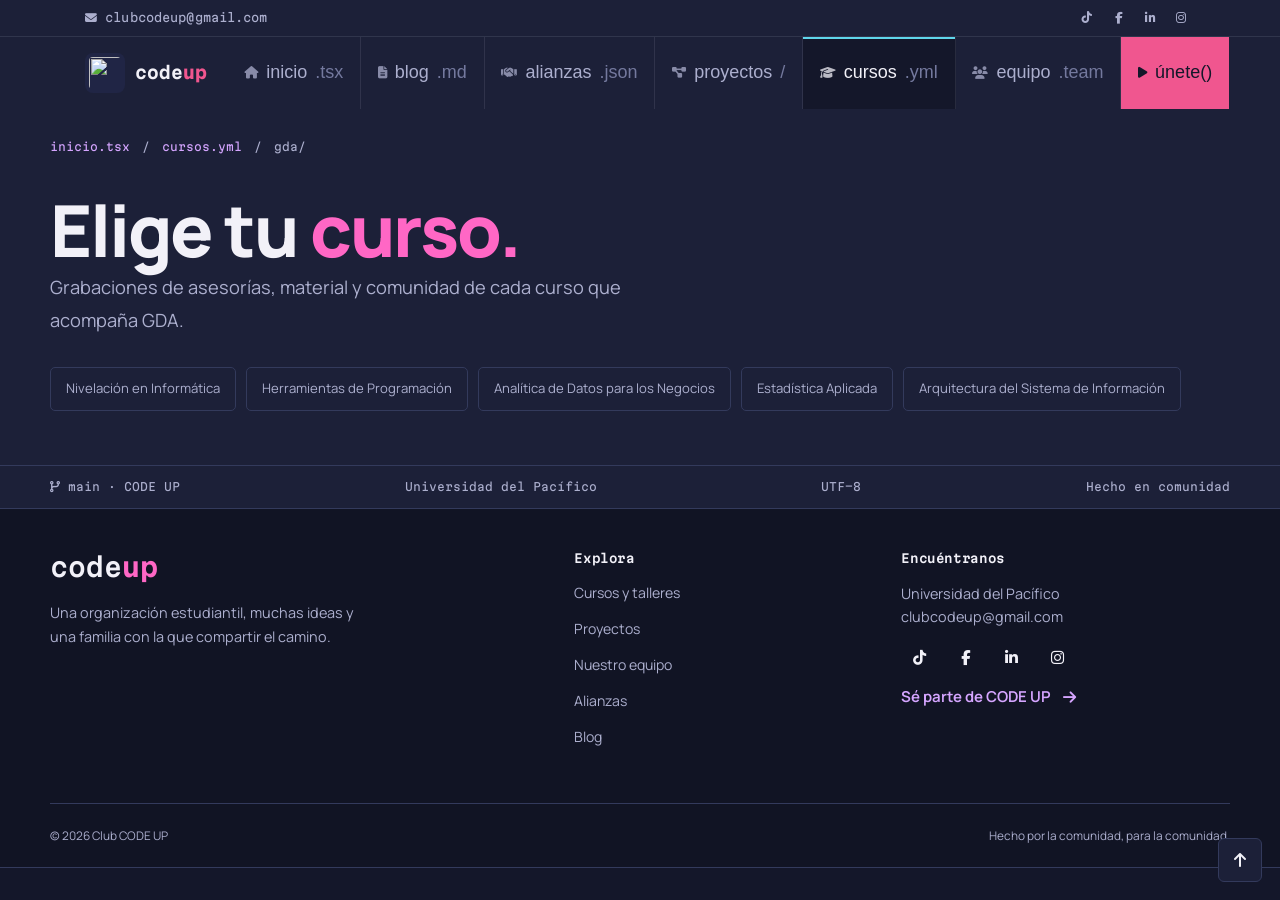
==== commit 0887b8b6: "Agrega Arquitectura del Sistema de Información y público de cada curso GDA - Quinto curso GDA (SQL +" ====
--- a/curso.html
+++ b/curso.html
@@ -9,7 +9,7 @@
 <link href="https://cdnjs.cloudflare.com/ajax/libs/font-awesome/6.3.0/css/all.min.css" rel="stylesheet">
 <link href="css/pages-ide.css?v=9" rel="stylesheet">
 <link href="css/site-header.css?v=2" rel="stylesheet">
-<link href="css/gda.css?v=1" rel="stylesheet">
+<link href="css/gda.css?v=2" rel="stylesheet">
 <script src="js/site-header.js?v=1" defer></script>
 <script src="js/pages-ide.js?v=7" defer></script>
 </head><body class="club-page">
@@ -60,6 +60,6 @@
 <div><h2>Encuéntranos</h2><p>Universidad del Pacífico<br><a href="mailto:clubcodeup@gmail.com">clubcodeup@gmail.com</a></p><div class="page-social" aria-label="Redes de CODE UP"><a href="https://www.tiktok.com/@clubcode.up" target="_blank" rel="noopener noreferrer" aria-label="TikTok"><i class="fab fa-tiktok" aria-hidden="true"></i></a><a href="https://www.facebook.com/clubcodeup" target="_blank" rel="noopener noreferrer" aria-label="Facebook"><i class="fab fa-facebook-f" aria-hidden="true"></i></a><a href="https://www.linkedin.com/company/club-code-up/" target="_blank" rel="noopener noreferrer" aria-label="LinkedIn"><i class="fab fa-linkedin-in" aria-hidden="true"></i></a><a href="https://www.instagram.com/clubcodeup/" target="_blank" rel="noopener noreferrer" aria-label="Instagram"><i class="fab fa-instagram" aria-hidden="true"></i></a></div><a class="page-link" href="contact.html">Sé parte de CODE UP <i class="fa fa-arrow-right" aria-hidden="true"></i></a></div>
 </div><div class="page-shell page-footer__bottom"><span>© 2026 Club CODE UP</span><span>Hecho por la comunidad, para la comunidad.</span></div></footer>
 <a class="page-top" href="#contenido" aria-label="Volver arriba"><i class="fa fa-arrow-up" aria-hidden="true"></i></a>
-<script src="js/gda-cursos.js?v=1"></script>
-<script src="js/gda-curso.js?v=1"></script>
+<script src="js/gda-cursos.js?v=2"></script>
+<script src="js/gda-curso.js?v=2"></script>
 </body></html>
--- a/css/gda.css
+++ b/css/gda.css
@@ -1,6 +1,8 @@
 /* GDA: página de curso (curso.html). Reusa los tokens de pages-ide.css. */
 .gda-intro h1 { margin-top: 10px; max-width: 18ch; }
-.gda-intro .page-lead { margin-top: 22px; }
+.gda-audience { display: flex; gap: 10px; align-items: center; margin: 18px 0 0; color: var(--page-ink); font-size: .9rem; font-weight: 650; }
+.gda-audience i { color: var(--page-accent); }
+.gda-intro .page-lead { margin-top: 14px; }
 .gda-notice { display: flex; gap: 10px; align-items: center; margin: 26px 0 0; color: var(--page-amber); font: 500 .72rem/1.6 var(--page-mono); }
 .gda-switch { display: flex; flex-wrap: wrap; gap: 10px; margin-top: 30px; }
 .gda-switch__item { display: inline-flex; align-items: center; }
